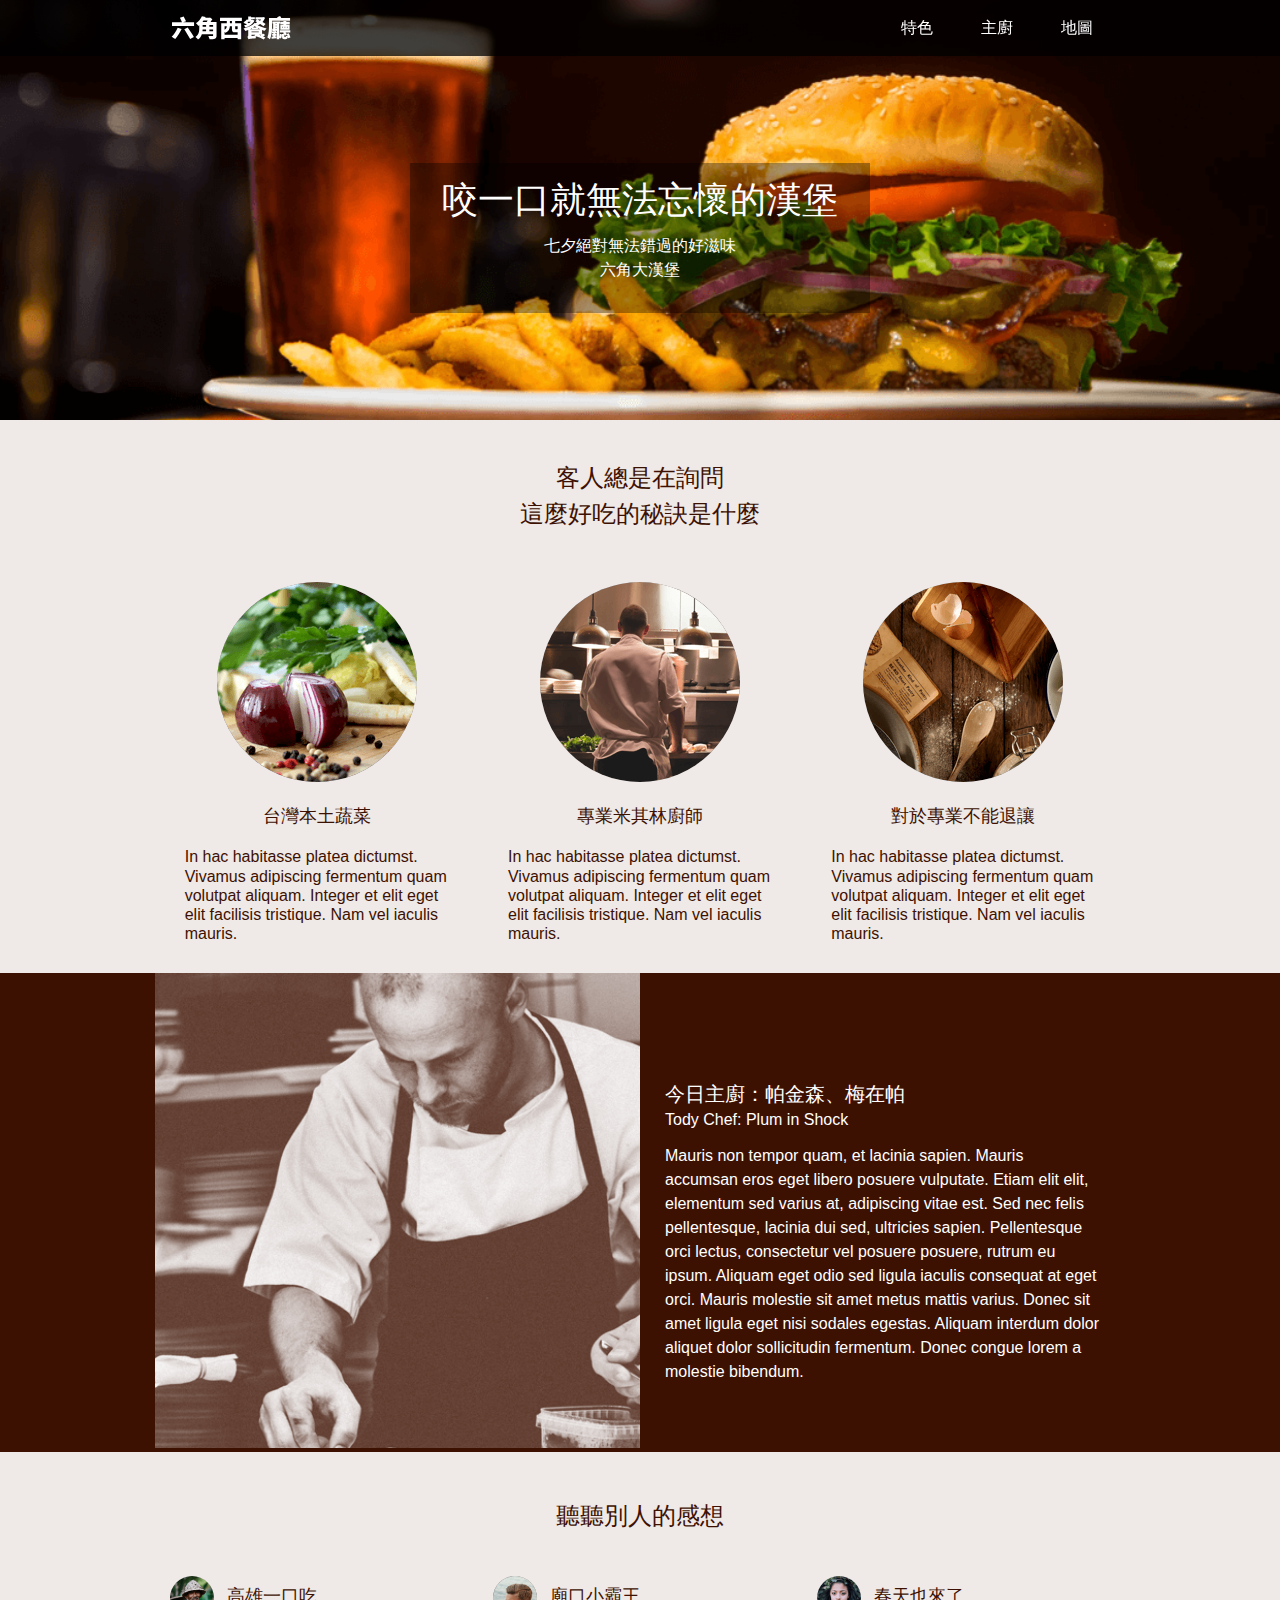
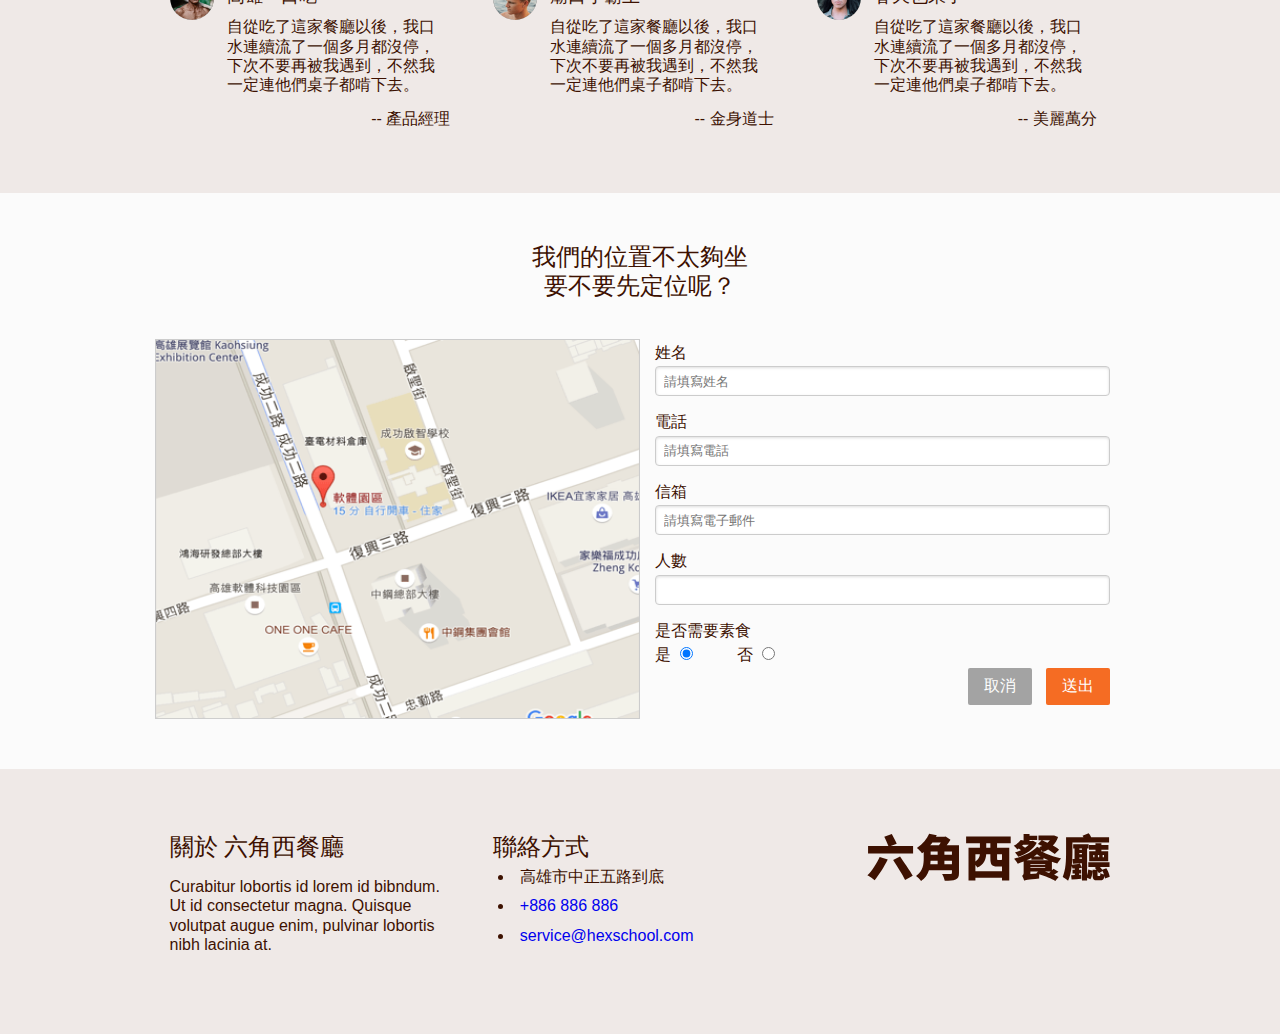
==== index.html @ c9b8e9c9 "first version" ====
<!DOCTYPE html>
<html lang="en">
<head>
	<meta charset="UTF-8">
	<title>無法忘懷的好滋味 | 六角西餐廳</title>
	<meta name="viewport" content="width=device-width, initial-scale=1.0">
	<meta http-equiv="X-UA-Compatible" content="ie=edge">
	<meta name='description' content='六角西餐廳,吃一次就無法忘懷的好滋味。' />
	<meta property="og:title" content="吃一次就無法忘懷的好滋味  | 六角西餐廳" />
	<meta property="og:description" content="六角西餐廳,吃一次就無法忘懷的好滋味。">
	<meta property="og:type" content="website" />
	<meta property="og:url" content="http://www.hexrestaurant.com/" />
	<meta property="og:image" content="" />
	<link rel="stylesheet" href="https://use.fontawesome.com/releases/v5.0.13/css/all.css" integrity="sha384-DNOHZ68U8hZfKXOrtjWvjxusGo9WQnrNx2sqG0tfsghAvtVlRW3tvkXWZh58N9jp" crossorigin="anonymous">
	<link rel="stylesheet" href="stylesheets/all.css">
</head>
<body>
	<header class="header clearfix">
		<div class="container">
			<h1 class="logo"><a href="#" title="六角西餐廳">六角西餐廳</a></h1>
			<ul class="menu">
				<li><a href="#">特色</a></li>
				<li><a href="#">主廚</a></li>
				<li><a href="#">地圖</a></li>
			</ul>
			<a href="#" id="js-show-menu" class="toggle-menu"><i class="fas fa-bars"></i></a>	
		</div>		
	</header>
	<section class="banner">
		<div class="description">
			<h2>咬一口<span>就無法忘懷的漢堡</span></h2>
			<p>七夕絕對無法錯過的好滋味
				<span class="hex-bigburger">
					<span><i class="fas fa-utensils"></i></span>
					<span>六角大漢堡</span>
					<span><i class="fas fa-utensils"></i></span>
				</span>	
			</p>
		</div>
	</section>
	<div class="content-indedx">
		<section class="feature">
			<div class="container">
				<h4>客人總是在詢問<br>
					這麼好吃的秘訣是什麼</h4>
				<ul class="clearfix">
					<li>
						<img src="images/feature_1.png" alt="feature_1">
						<h5>台灣本土蔬菜</h5>
						<p>In hac habitasse platea dictumst. Vivamus adipiscing fermentum quam volutpat aliquam. Integer et elit eget elit facilisis tristique. Nam vel iaculis mauris.</p>
					</li>
					<li>
						<img src="images/feature_2.png" alt="feature_2">
						<h5>專業米其林廚師</h5>
						<p>In hac habitasse platea dictumst. Vivamus adipiscing fermentum quam volutpat aliquam. Integer et elit eget elit facilisis tristique. Nam vel iaculis mauris.</p>
					</li>
					<li>
						<img src="images/feature_3.png" alt="feature_3">
						<h5>對於專業不能退讓</h5>
						<p>In hac habitasse platea dictumst. Vivamus adipiscing fermentum quam volutpat aliquam. Integer et elit eget elit facilisis tristique. Nam vel iaculis mauris.</p>
					</li>
				</ul>
			</div>
		</section>
		<section class="chef clearfix">
			<div class="container">
				<div class="chef-img">
					<img src="images/main_chef_brown.png" alt="chef">
				</div>
				<div class="today-chef">
					<h4>今日主廚：帕金森、梅在帕</h4>
					<p>Tody Chef: Plum in Shock</p>
					<p class="chef-introduce">Mauris non tempor quam, et lacinia sapien. Mauris accumsan eros eget libero posuere vulputate. Etiam elit elit, elementum sed varius at, adipiscing vitae est. Sed nec felis pellentesque, lacinia dui sed, ultricies sapien. Pellentesque orci lectus, consectetur vel posuere posuere, rutrum eu ipsum. Aliquam eget odio sed ligula iaculis consequat at eget orci. Mauris molestie sit amet metus mattis varius. Donec sit amet ligula eget nisi sodales egestas. Aliquam interdum dolor aliquet dolor sollicitudin fermentum. Donec congue lorem a molestie bibendum.</p>
				</div> 
			</div>
		</section>
		<section class="reviews">
			<div class="container">
				<h3>聽聽別人的感想</h3>
				<ul class="clearfix">
					<li class="clearfix">
						<div class="avater-img">
							<img src="images/avatar_1.png" alt="avatar_1">
						</div>
						<div class="avater-info">
							<h5>高雄一口吃</h5>
							<p>自從吃了這家餐廳以後，我口水連續流了一個多月都沒停，下次不要再被我遇到，不然我一定連他們桌子都啃下去。</p>
							<p class="title"> -- 產品經理</p>
						</div>					
					</li>
					<li class="clearfix">
						<div class="avater-img">
							<img src="images/avatar_2.png" alt="avatar_2">
						</div>
						<div class="avater-info">
							<h5>廟口小霸王</h5>
							<p>自從吃了這家餐廳以後，我口水連續流了一個多月都沒停，下次不要再被我遇到，不然我一定連他們桌子都啃下去。</p>
							<p class="title">  -- 金身道士</p>
						</div>
					</li>
					<li class="clearfix">
						<div class="avater-img">
							<img src="images/avatar_3.png" alt="avatar_3">
						</div>
						<div class="avater-info">
							<h5>春天也來了</h5>
							<p>自從吃了這家餐廳以後，我口水連續流了一個多月都沒停，下次不要再被我遇到，不然我一定連他們桌子都啃下去。</p>
							<p class="title">   -- 美麗萬分</p>
						</div>
					</li>
				</ul>
			</div>
		</section>
		<section class="reservations">
			<div class="container clearfix">
				<h3>我們的位置不太夠坐<br>要不要先定位呢？</h3>
				<div class="map">
					<img src="images/Map.png" alt="map">
				</div>
				<div class="input-contact">
					<form action="index.html" class="pure-form pure-form-stacked">
						<label for="person">姓名</label>
						<input type="text" id="person" name="person" class="user-name" placeholder="請填寫姓名">
						<label for="telphone">電話</label>
						<input type="tel" id="telphone" name="telphone" class="telphone" placeholder="請填寫電話">
						<label for="mail">信箱</label>
						<input type="email" id="mail" name="mail" class="email" placeholder="請填寫電子郵件">
						<label for="num">人數</label>
						<input type="number" id="num" name="num" class="email">
						<h6>是否需要素食</h6>
						<label for="option-true" class="vegan">
							是 <input id="option-true" type="radio" name="vegan" value="true" checked>
						</label>
						<label for="option-false" class="vegan">
							否 <input id="option-false" type="radio" name="vegan" value="false">
						</label>
						<div class="submit-btn">
							<button type="reset" class="pure-button btn-cancel">取消</button>
							<button type="submit" class="pure-button btn-send">送出</button>
						</div>
					</form>
				</div>
			</div>
		</section>
	</div>
    <footer class="footer">
		<div class="container clearfix">
			<div class="about">
				<h3>關於 六角西餐廳</h3>
				<p>Curabitur lobortis id lorem id bibndum. Ut id consectetur magna. Quisque volutpat augue enim, pulvinar lobortis nibh lacinia at. </p>
			</div>
			<div class="contact">
				<h3>聯絡方式</h3>
				<ul>
					<li>高雄市中正五路到底</li>
					<li><a href="tel:+886 886 886">+886 886 886</a></li>
					<li><a href="mailto:service@hexschool.com">service@hexschool.com</a></li>	
				</ul>
			</div>
			<div class="communities clearfix">
				<div class="footer-logo">
					<img src="images/logo_l@svg.svg" alt="六角西餐廳">
				</div>
				<ul class="clearfix">
					<li><a href="#" title="google"><i class="fab fa-google-plus-square icon-google"></i></a></li>
					<li><a href="#" title="twitter"><i class="fab fa-twitter-square icon-twitter"></i></a></li>				
					<li><a href="#" title="facebook"><i class="fab fa-facebook-square icon-fb"></i></a></li>
				</ul>
			</div>	
		</div>
	</footer>
	<script src="javascripts/vendor.js"></script>
	<script>
		$('#js-show-menu').on('click',  function(e){
			e.preventDefault();
			$('.header').toggleClass('menu-show');
		});
	</script>
</body>

</html>
---- stylesheets/all.css ----
/* http://meyerweb.com/eric/tools/css/reset/ 
   v2.0 | 20110126
   License: none (public domain)
*/
html, body, div, span, applet, object, iframe,
h1, h2, h3, h4, h5, h6, p, blockquote, pre,
a, abbr, acronym, address, big, cite, code,
del, dfn, em, img, ins, kbd, q, s, samp,
small, strike, strong, sub, sup, tt, var,
b, u, i, center,
dl, dt, dd, ol, ul, li,
fieldset, form, label, legend,
table, caption, tbody, tfoot, thead, tr, th, td,
article, aside, canvas, details, embed,
figure, figcaption, footer, header, hgroup,
menu, nav, output, ruby, section, summary,
time, mark, audio, video {
  margin: 0;
  padding: 0;
  border: 0;
  font-size: 100%;
  font: inherit;
  vertical-align: baseline; }

/* HTML5 display-role reset for older browsers */
article, aside, details, figcaption, figure,
footer, header, hgroup, menu, nav, section {
  display: block; }

body {
  line-height: 1; }

ol, ul {
  list-style: none; }

blockquote, q {
  quotes: none; }

blockquote:before, blockquote:after,
q:before, q:after {
  content: '';
  content: none; }

table {
  border-collapse: collapse;
  border-spacing: 0; }

/* end meyerweb reset */
body, html {
  font-family: "Microsoft JhengHei", "Segoe UI", sans-serif;
  line-height: 1.2; }

*, *:before, *:after {
  box-sizing: border-box; }

.clearfix:after {
  content: '';
  display: table;
  clear: both; }

img {
  max-width: 100%;
  height: auto; }

.container {
  margin: 0 auto; }

@media (min-width: 767px) {
  .container {
    width: 750px; } }

@media (min-width: 1000px) {
  .container {
    width: 970px; } }

/*!
Pure v1.0.0
Copyright 2013 Yahoo!
Licensed under the BSD License.
https://github.com/yahoo/pure/blob/master/LICENSE.md
*/
.pure-button {
  /* Structure */
  display: inline-block;
  zoom: 1;
  line-height: normal;
  white-space: nowrap;
  vertical-align: middle;
  text-align: center;
  cursor: pointer;
  -webkit-user-drag: none;
  -webkit-user-select: none;
  -moz-user-select: none;
  -ms-user-select: none;
  user-select: none;
  box-sizing: border-box; }

/* Firefox: Get rid of the inner focus border */
.pure-button::-moz-focus-inner {
  padding: 0;
  border: 0; }

/* Inherit .pure-g styles */
.pure-button-group {
  letter-spacing: -0.31em;
  /* Webkit: collapse white-space between units */
  *letter-spacing: normal;
  /* reset IE < 8 */
  *word-spacing: -0.43em;
  /* IE < 8: collapse white-space between units */
  text-rendering: optimizespeed;
  /* Webkit: fixes text-rendering: optimizeLegibility */ }

.opera-only :-o-prefocus,
.pure-button-group {
  word-spacing: -0.43em; }

.pure-button-group .pure-button {
  letter-spacing: normal;
  word-spacing: normal;
  vertical-align: top;
  text-rendering: auto; }

/*csslint outline-none:false*/
.pure-button {
  font-family: inherit;
  font-size: 100%;
  padding: 0.5em 1em;
  color: #444;
  /* rgba not supported (IE 8) */
  color: rgba(0, 0, 0, 0.8);
  /* rgba supported */
  border: 1px solid #999;
  /*IE 6/7/8*/
  border: none rgba(0, 0, 0, 0);
  /*IE9 + everything else*/
  background-color: #E6E6E6;
  text-decoration: none;
  border-radius: 2px; }

.pure-button-hover,
.pure-button:hover,
.pure-button:focus {
  /* csslint ignore:start */
  filter: alpha(opacity=90);
  /* csslint ignore:end */
  background-image: linear-gradient(transparent, rgba(0, 0, 0, 0.05) 40%, rgba(0, 0, 0, 0.1)); }

.pure-button:focus {
  outline: 0; }

.pure-button-active,
.pure-button:active {
  box-shadow: 0 0 0 1px rgba(0, 0, 0, 0.15) inset, 0 0 6px rgba(0, 0, 0, 0.2) inset;
  border-color: #000\9; }

.pure-button[disabled],
.pure-button-disabled,
.pure-button-disabled:hover,
.pure-button-disabled:focus,
.pure-button-disabled:active {
  border: none;
  background-image: none;
  /* csslint ignore:start */
  filter: alpha(opacity=40);
  /* csslint ignore:end */
  opacity: 0.40;
  cursor: not-allowed;
  box-shadow: none;
  pointer-events: none; }

.pure-button-hidden {
  display: none; }

.pure-button-primary,
.pure-button-selected,
a.pure-button-primary,
a.pure-button-selected {
  background-color: #0078e7;
  color: #fff; }

/* Button Groups */
.pure-button-group .pure-button {
  margin: 0;
  border-radius: 0;
  border-right: 1px solid #111;
  /* fallback color for rgba() for IE7/8 */
  border-right: 1px solid rgba(0, 0, 0, 0.2); }

.pure-button-group .pure-button:first-child {
  border-top-left-radius: 2px;
  border-bottom-left-radius: 2px; }

.pure-button-group .pure-button:last-child {
  border-top-right-radius: 2px;
  border-bottom-right-radius: 2px;
  border-right: none; }

/*!
Pure v1.0.0
Copyright 2013 Yahoo!
Licensed under the BSD License.
https://github.com/yahoo/pure/blob/master/LICENSE.md
*/
/*csslint box-model:false*/
/*
Box-model set to false because we're setting a height on select elements, which
also have border and padding. This is done because some browsers don't render
the padding. We explicitly set the box-model for select elements to border-box,
so we can ignore the csslint warning.
*/
.pure-form input[type="text"],
.pure-form input[type="password"],
.pure-form input[type="email"],
.pure-form input[type="url"],
.pure-form input[type="date"],
.pure-form input[type="month"],
.pure-form input[type="time"],
.pure-form input[type="datetime"],
.pure-form input[type="datetime-local"],
.pure-form input[type="week"],
.pure-form input[type="number"],
.pure-form input[type="search"],
.pure-form input[type="tel"],
.pure-form input[type="color"],
.pure-form select,
.pure-form textarea {
  padding: 0.5em 0.6em;
  display: inline-block;
  border: 1px solid #ccc;
  box-shadow: inset 0 1px 3px #ddd;
  border-radius: 4px;
  vertical-align: middle;
  box-sizing: border-box; }

/*
Need to separate out the :not() selector from the rest of the CSS 2.1 selectors
since IE8 won't execute CSS that contains a CSS3 selector.
*/
.pure-form input:not([type]) {
  padding: 0.5em 0.6em;
  display: inline-block;
  border: 1px solid #ccc;
  box-shadow: inset 0 1px 3px #ddd;
  border-radius: 4px;
  box-sizing: border-box; }

/* Chrome (as of v.32/34 on OS X) needs additional room for color to display. */
/* May be able to remove this tweak as color inputs become more standardized across browsers. */
.pure-form input[type="color"] {
  padding: 0.2em 0.5em; }

.pure-form input[type="text"]:focus,
.pure-form input[type="password"]:focus,
.pure-form input[type="email"]:focus,
.pure-form input[type="url"]:focus,
.pure-form input[type="date"]:focus,
.pure-form input[type="month"]:focus,
.pure-form input[type="time"]:focus,
.pure-form input[type="datetime"]:focus,
.pure-form input[type="datetime-local"]:focus,
.pure-form input[type="week"]:focus,
.pure-form input[type="number"]:focus,
.pure-form input[type="search"]:focus,
.pure-form input[type="tel"]:focus,
.pure-form input[type="color"]:focus,
.pure-form select:focus,
.pure-form textarea:focus {
  outline: 0;
  border-color: #129FEA; }

/*
Need to separate out the :not() selector from the rest of the CSS 2.1 selectors
since IE8 won't execute CSS that contains a CSS3 selector.
*/
.pure-form input:not([type]):focus {
  outline: 0;
  border-color: #129FEA; }

.pure-form input[type="file"]:focus,
.pure-form input[type="radio"]:focus,
.pure-form input[type="checkbox"]:focus {
  outline: thin solid #129FEA;
  outline: 1px auto #129FEA; }

.pure-form .pure-checkbox,
.pure-form .pure-radio {
  margin: 0.5em 0;
  display: block; }

.pure-form input[type="text"][disabled],
.pure-form input[type="password"][disabled],
.pure-form input[type="email"][disabled],
.pure-form input[type="url"][disabled],
.pure-form input[type="date"][disabled],
.pure-form input[type="month"][disabled],
.pure-form input[type="time"][disabled],
.pure-form input[type="datetime"][disabled],
.pure-form input[type="datetime-local"][disabled],
.pure-form input[type="week"][disabled],
.pure-form input[type="number"][disabled],
.pure-form input[type="search"][disabled],
.pure-form input[type="tel"][disabled],
.pure-form input[type="color"][disabled],
.pure-form select[disabled],
.pure-form textarea[disabled] {
  cursor: not-allowed;
  background-color: #eaeded;
  color: #cad2d3; }

/*
Need to separate out the :not() selector from the rest of the CSS 2.1 selectors
since IE8 won't execute CSS that contains a CSS3 selector.
*/
.pure-form input:not([type])[disabled] {
  cursor: not-allowed;
  background-color: #eaeded;
  color: #cad2d3; }

.pure-form input[readonly],
.pure-form select[readonly],
.pure-form textarea[readonly] {
  background-color: #eee;
  /* menu hover bg color */
  color: #777;
  /* menu text color */
  border-color: #ccc; }

.pure-form input:focus:invalid,
.pure-form textarea:focus:invalid,
.pure-form select:focus:invalid {
  color: #b94a48;
  border-color: #e9322d; }

.pure-form input[type="file"]:focus:invalid:focus,
.pure-form input[type="radio"]:focus:invalid:focus,
.pure-form input[type="checkbox"]:focus:invalid:focus {
  outline-color: #e9322d; }

.pure-form select {
  /* Normalizes the height; padding is not sufficient. */
  height: 2.25em;
  border: 1px solid #ccc;
  background-color: white; }

.pure-form select[multiple] {
  height: auto; }

.pure-form label {
  margin: 0.5em 0 0.2em; }

.pure-form fieldset {
  margin: 0;
  padding: 0.35em 0 0.75em;
  border: 0; }

.pure-form legend {
  display: block;
  width: 100%;
  padding: 0.3em 0;
  margin-bottom: 0.3em;
  color: #333;
  border-bottom: 1px solid #e5e5e5; }

.pure-form-stacked input[type="text"],
.pure-form-stacked input[type="password"],
.pure-form-stacked input[type="email"],
.pure-form-stacked input[type="url"],
.pure-form-stacked input[type="date"],
.pure-form-stacked input[type="month"],
.pure-form-stacked input[type="time"],
.pure-form-stacked input[type="datetime"],
.pure-form-stacked input[type="datetime-local"],
.pure-form-stacked input[type="week"],
.pure-form-stacked input[type="number"],
.pure-form-stacked input[type="search"],
.pure-form-stacked input[type="tel"],
.pure-form-stacked input[type="color"],
.pure-form-stacked input[type="file"],
.pure-form-stacked select,
.pure-form-stacked label,
.pure-form-stacked textarea {
  display: block;
  margin: 0.25em 0; }

/*
Need to separate out the :not() selector from the rest of the CSS 2.1 selectors
since IE8 won't execute CSS that contains a CSS3 selector.
*/
.pure-form-stacked input:not([type]) {
  display: block;
  margin: 0.25em 0; }

.pure-form-aligned input,
.pure-form-aligned textarea,
.pure-form-aligned select,
.pure-form-aligned .pure-help-inline,
.pure-form-message-inline {
  display: inline-block;
  *display: inline;
  *zoom: 1;
  vertical-align: middle; }

.pure-form-aligned textarea {
  vertical-align: top; }

/* Aligned Forms */
.pure-form-aligned .pure-control-group {
  margin-bottom: 0.5em; }

.pure-form-aligned .pure-control-group label {
  text-align: right;
  display: inline-block;
  vertical-align: middle;
  width: 10em;
  margin: 0 1em 0 0; }

.pure-form-aligned .pure-controls {
  margin: 1.5em 0 0 11em; }

/* Rounded Inputs */
.pure-form input.pure-input-rounded,
.pure-form .pure-input-rounded {
  border-radius: 2em;
  padding: 0.5em 1em; }

/* Grouped Inputs */
.pure-form .pure-group fieldset {
  margin-bottom: 10px; }

.pure-form .pure-group input,
.pure-form .pure-group textarea {
  display: block;
  padding: 10px;
  margin: 0 0 -1px;
  border-radius: 0;
  position: relative;
  top: -1px; }

.pure-form .pure-group input:focus,
.pure-form .pure-group textarea:focus {
  z-index: 3; }

.pure-form .pure-group input:first-child,
.pure-form .pure-group textarea:first-child {
  top: 1px;
  border-radius: 4px 4px 0 0;
  margin: 0; }

.pure-form .pure-group input:first-child:last-child,
.pure-form .pure-group textarea:first-child:last-child {
  top: 1px;
  border-radius: 4px;
  margin: 0; }

.pure-form .pure-group input:last-child,
.pure-form .pure-group textarea:last-child {
  top: -2px;
  border-radius: 0 0 4px 4px;
  margin: 0; }

.pure-form .pure-group button {
  margin: 0.35em 0; }

.pure-form .pure-input-1 {
  width: 100%; }

.pure-form .pure-input-3-4 {
  width: 75%; }

.pure-form .pure-input-2-3 {
  width: 66%; }

.pure-form .pure-input-1-2 {
  width: 50%; }

.pure-form .pure-input-1-3 {
  width: 33%; }

.pure-form .pure-input-1-4 {
  width: 25%; }

/* Inline help for forms */
/* NOTE: pure-help-inline is deprecated. Use .pure-form-message-inline instead. */
.pure-form .pure-help-inline,
.pure-form-message-inline {
  display: inline-block;
  padding-left: 0.3em;
  color: #666;
  vertical-align: middle;
  font-size: 0.875em; }

/* Block help for forms */
.pure-form-message {
  display: block;
  color: #666;
  font-size: 0.875em; }

@media only screen and (max-width: 480px) {
  .pure-form button[type="submit"] {
    margin: 0.7em 0 0; }
  .pure-form input:not([type]),
  .pure-form input[type="text"],
  .pure-form input[type="password"],
  .pure-form input[type="email"],
  .pure-form input[type="url"],
  .pure-form input[type="date"],
  .pure-form input[type="month"],
  .pure-form input[type="time"],
  .pure-form input[type="datetime"],
  .pure-form input[type="datetime-local"],
  .pure-form input[type="week"],
  .pure-form input[type="number"],
  .pure-form input[type="search"],
  .pure-form input[type="tel"],
  .pure-form input[type="color"],
  .pure-form label {
    margin-bottom: 0.3em;
    display: block; }
  .pure-group input:not([type]),
  .pure-group input[type="text"],
  .pure-group input[type="password"],
  .pure-group input[type="email"],
  .pure-group input[type="url"],
  .pure-group input[type="date"],
  .pure-group input[type="month"],
  .pure-group input[type="time"],
  .pure-group input[type="datetime"],
  .pure-group input[type="datetime-local"],
  .pure-group input[type="week"],
  .pure-group input[type="number"],
  .pure-group input[type="search"],
  .pure-group input[type="tel"],
  .pure-group input[type="color"] {
    margin-bottom: 0; }
  .pure-form-aligned .pure-control-group label {
    margin-bottom: 0.3em;
    text-align: left;
    display: block;
    width: 100%; }
  .pure-form-aligned .pure-controls {
    margin: 1.5em 0 0 0; }
  /* NOTE: pure-help-inline is deprecated. Use .pure-form-message-inline instead. */
  .pure-form .pure-help-inline,
  .pure-form-message-inline,
  .pure-form-message {
    display: block;
    font-size: 0.75em;
    /* Increased bottom padding to make it group with its related input element. */
    padding: 0.2em 0 0.8em; } }

.header {
  position: fixed;
  z-index: 10;
  width: 100%;
  background-color: rgba(0, 0, 0, 0.75); }
  .header .logo {
    float: left;
    margin: 1em; }
    .header .logo a {
      display: block;
      background-image: url(../images/logo_w.png);
      background-image: url(../images/logo_w.svg);
      width: 120px;
      height: 24px;
      background-size: contain;
      text-decoration: none;
      text-indent: 101%;
      overflow: hidden;
      white-space: nowrap; }
  .header .toggle-menu {
    float: right;
    color: #FFFFFF;
    margin-right: 1em;
    font-size: 24px;
    height: 56px;
    line-height: 56px; }
  @media (min-width: 767px) {
    .header .toggle-menu {
      display: none;
      float: left; } }

.header .menu {
  max-height: 0px;
  overflow: hidden;
  transition: max-height 1.5s;
  position: absolute;
  z-index: 5;
  top: 56px;
  left: 0;
  right: 0;
  background: rgba(0, 0, 0, 0.75); }
  .header .menu a {
    display: block;
    padding: 1em;
    text-decoration: none;
    color: #FFFFFF; }
    .header .menu a:active {
      background-color: #F56C23; }
  @media (min-width: 767px) {
    .header .menu {
      float: right;
      max-height: none;
      position: static;
      background: initial; }
      .header .menu li {
        float: left;
        margin-right: 1em; }
      .header .menu a {
        padding: 0 1em;
        height: 56px;
        line-height: 56px;
        border-bottom: 2px solid transparent; }
        .header .menu a:hover {
          background-color: transparent;
          border-bottom: 2px solid #F56C23; } }

.menu-show .menu {
  max-height: 200px; }

.banner {
  background-image: url(../images/header_mobile.png);
  background-position: center center;
  background-repeat: no-repeat;
  background-size: cover;
  height: 420px;
  padding-top: 56px; }
  .banner .description {
    position: relative;
    top: 50%;
    left: 50%;
    width: 300px;
    height: 190px;
    -ms-transform: translate(-50%, -50%);
        transform: translate(-50%, -50%);
    background-color: rgba(0, 0, 0, 0.35);
    color: #FFFFFF;
    text-align: center; }
  .banner h2 {
    font-size: 36px;
    padding: 15px 5px; }
    .banner h2 span {
      display: block; }
  .banner .hex-bigburger {
    display: block;
    padding-top: 5px; }
  @media (min-width: 568px) {
    .banner .description {
      width: 350px; } }
  @media (min-width: 767px) {
    .banner {
      background-image: url(../images/header_desktop.png); }
      .banner .description {
        width: 460px;
        height: 150px; }
      .banner h2 span {
        display: inline; } }

.footer {
  padding: 50px 15px;
  background: #efe9e7;
  color: #3D1101; }
  .footer .footer-logo {
    text-align: right; }
  .footer h3 {
    font-size: 24px; }
  .footer .about p {
    padding: 15px 15px 15px 0; }
  .footer .contact li {
    padding: 12px 12px 12px 5px;
    list-style: disc inside; }
    .footer .contact li a {
      text-decoration: none; }
      .footer .contact li a:hover {
        color: #3D1101; }
  .footer .communities {
    padding-top: 15px; }
    .footer .communities ul {
      float: right; }
    .footer .communities li {
      float: left;
      margin: 10px 0px 0 20px; }
    .footer .communities .icon-google,
    .footer .communities .icon-twitter,
    .footer .communities .icon-fb {
      font-size: 36px; }
    .footer .communities .icon-google {
      color: #DB4437; }
    .footer .communities .icon-twitter {
      color: #41ABE1; }
    .footer .communities .icon-fb {
      color: #3A5795; }
  @media (min-width: 767px) {
    .footer .contact li {
      padding: 5px; }
    .footer .about,
    .footer .contact,
    .footer .communities {
      float: left;
      margin: 1.5%;
      width: 30.3333%; }
    .footer .communities {
      float: right;
      padding-top: 0px; } }

.feature {
  color: #3D1101;
  background-color: #efe9e7; }
  .feature h4 {
    font-size: 24px;
    text-align: center;
    padding: 40px 20px;
    line-height: 1.5; }
  .feature li {
    float: left;
    width: 98%;
    margin: 1%;
    text-align: center; }
  .feature img {
    border-radius: 50%; }
  .feature h5 {
    padding-top: 20px;
    font-size: 18px; }
  .feature p {
    padding: 20px;
    text-align: initial; }
  @media (min-width: 767px) {
    .feature li {
      width: 31.3333%; } }

.chef {
  background: #3D1101;
  color: #FFFFFF; }
  .chef .chef-img img {
    width: 100%; }
  .chef .today-chef {
    width: 100%;
    padding: 25px; }
  .chef h4 {
    font-size: 20px;
    line-height: 32px; }
  .chef .chef-introduce {
    padding-top: 15px;
    line-height: 1.2; }
  @media (min-width: 767px) {
    .chef .chef-img, .chef .today-chef {
      float: left;
      width: 50%; }
    .chef .today-chef {
      padding: 25px 25px 0 25px; } }
  @media (min-width: 1200px) {
    .chef h4 {
      padding-top: 80px; }
    .chef .chef-introduce {
      line-height: 1.5; } }

.reviews {
  padding: 50px 0;
  color: #3D1101;
  background: #efe9e7; }
  .reviews h3 {
    padding: 0px 15px 30px 15px;
    font-size: 24px;
    text-align: center; }
  .reviews li {
    padding: 15px; }
  .reviews .avater-img, .reviews .avater-info {
    float: left; }
  .reviews .avater-img {
    width: 15%; }
  .reviews img {
    border-radius: 50%;
    margin-right: 13px; }
  .reviews .avater-info {
    width: 85%;
    padding: 0px 13px; }
  .reviews h5 {
    font-size: 18px;
    padding: 10px 0px; }
  .reviews .title {
    text-align: right;
    margin-top: 15px; }
  @media (min-width: 767px) {
    .reviews li {
      float: left;
      width: 33.33%; } }

.reservations {
  padding: 50px 10px;
  color: #3D1101;
  background: rgba(250, 250, 250, 0.7); }
  .reservations h3 {
    font-size: 24px;
    text-align: center;
    margin-bottom: 38px; }
  .reservations .map img {
    width: 100%; }
  .reservations .input-contact input[type="text"],
  .reservations .input-contact input[type="tel"],
  .reservations .input-contact input[type="email"],
  .reservations .input-contact input[type="number"] {
    width: 100%;
    margin-bottom: 16px; }
  .reservations .input-contact input[type="radio"] {
    display: inline-block; }
  .reservations .submit-btn {
    text-align: right; }
    .reservations .submit-btn .btn-cancel,
    .reservations .submit-btn .btn-send {
      color: #FFFFFF;
      transition: all 0.2s; }
      .reservations .submit-btn .btn-cancel:hover, .reservations .submit-btn .btn-cancel:active,
      .reservations .submit-btn .btn-send:hover,
      .reservations .submit-btn .btn-send:active {
        -ms-transform: scale(1.1);
            transform: scale(1.1); }
    .reservations .submit-btn .btn-cancel {
      background: rgba(0, 0, 0, 0.35);
      margin-right: 10px; }
    .reservations .submit-btn .btn-send {
      background: #F56C23; }
  .reservations .vegan {
    display: inline-block;
    margin-right: 36px; }
  @media (min-width: 767px) {
    .reservations .map img,
    .reservations .input-contact {
      float: left;
      width: 50%; }
    .reservations .map img {
      height: 380px; }
    .reservations .input-contact {
      padding: 0 15px; } }

/*# sourceMappingURL=all.css.map */
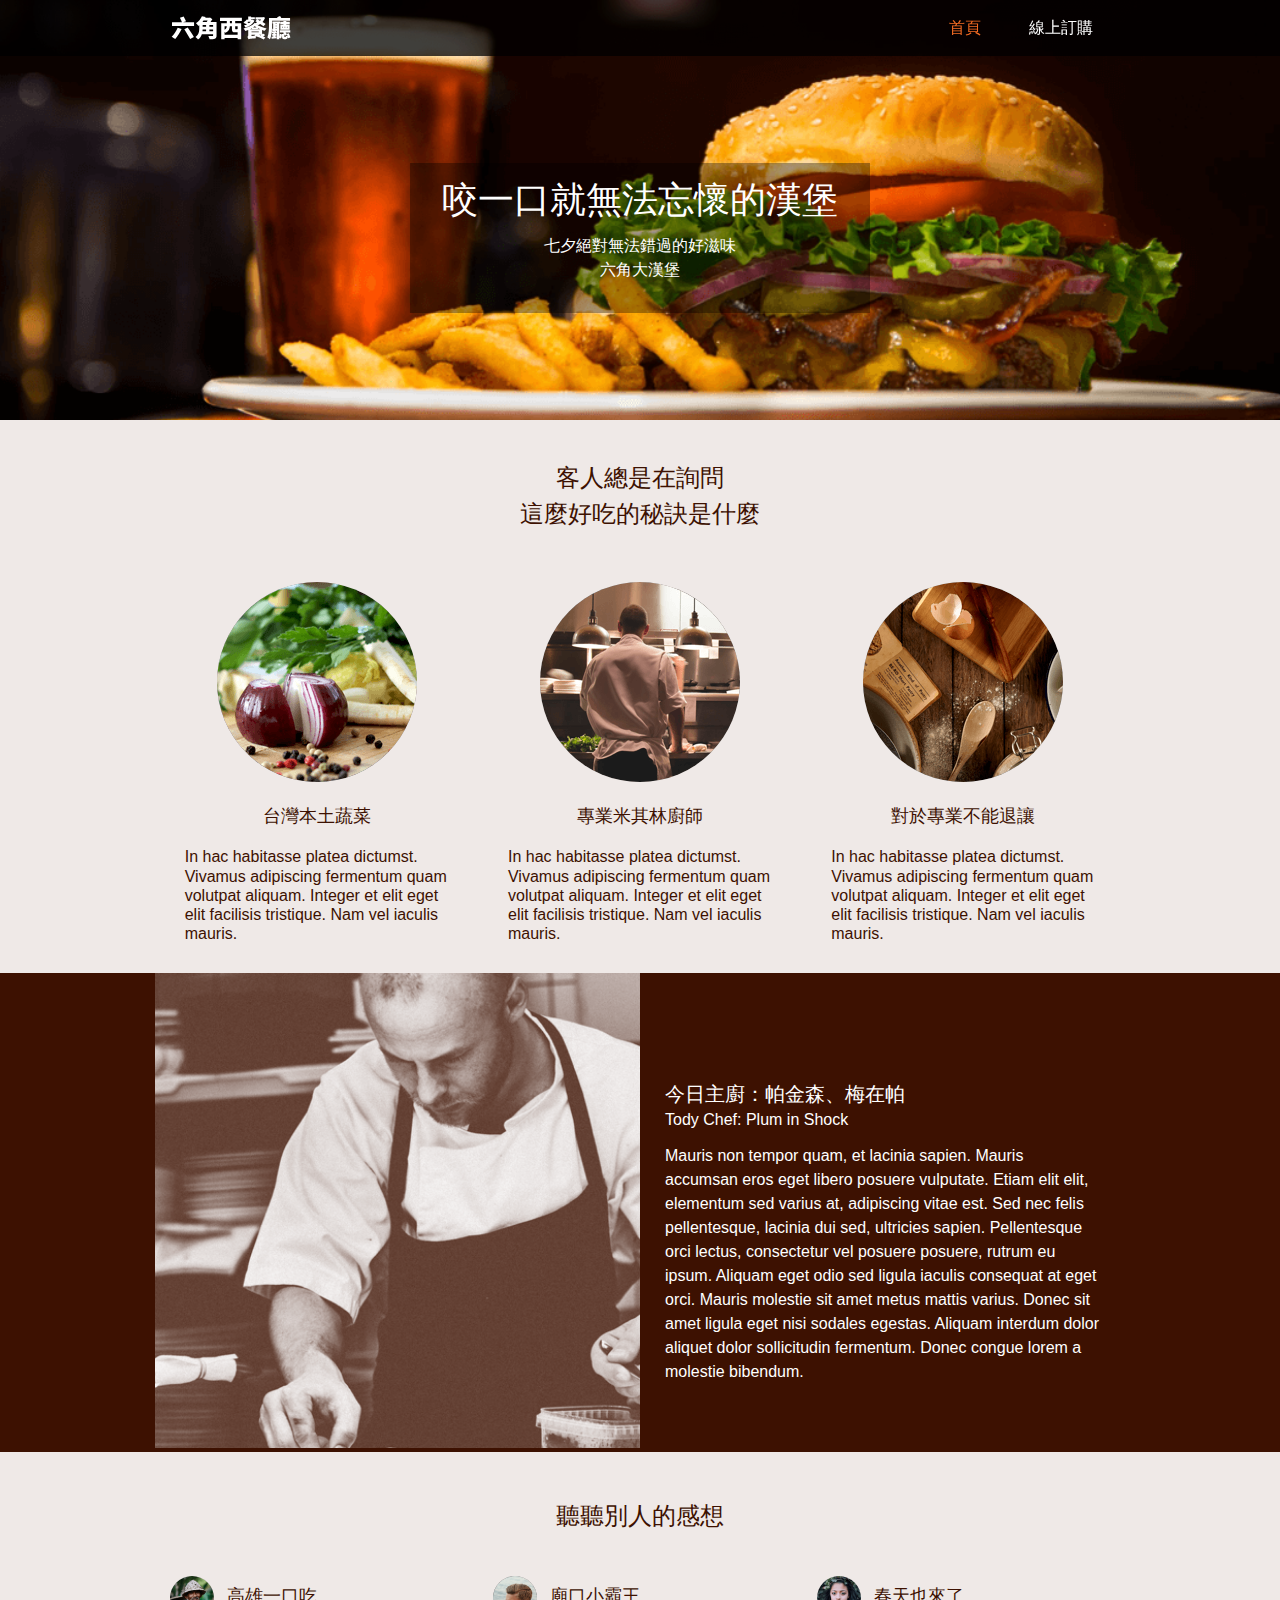
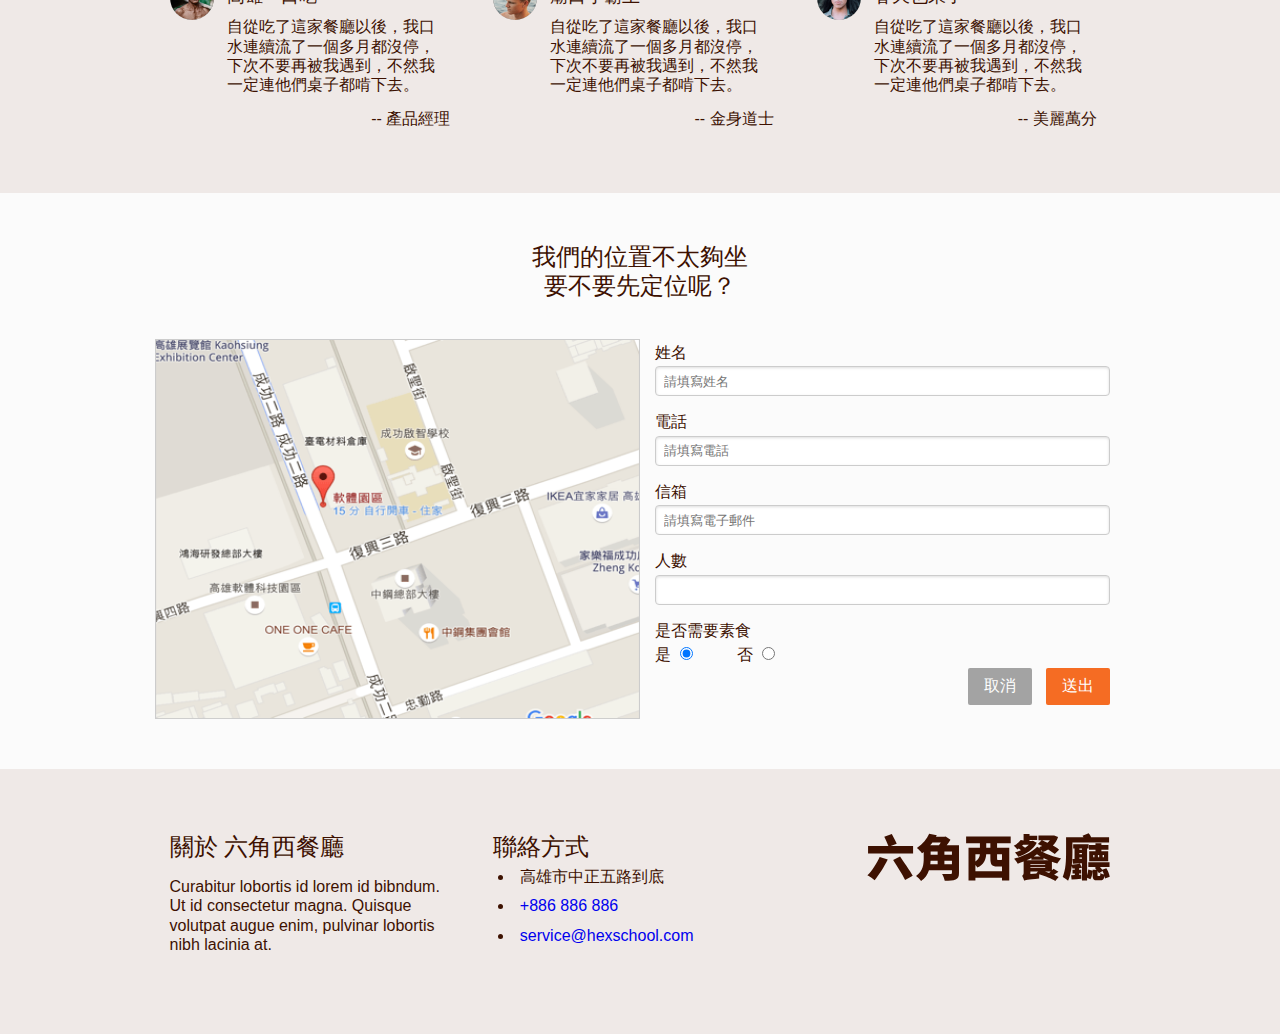
==== commit d94cac0a: "新增cart和login page，add menu active color" ====
--- a/index.html
+++ b/index.html
@@ -18,10 +18,9 @@
 	<header class="header clearfix">
 		<div class="container">
 			<h1 class="logo"><a href="#" title="六角西餐廳">六角西餐廳</a></h1>
-			<ul class="menu">
-				<li><a href="#">特色</a></li>
-				<li><a href="#">主廚</a></li>
-				<li><a href="#">地圖</a></li>
+			<ul id="js-menu" class="menu">
+				<li><a href="index.html" class="active">首頁</a></li>
+				<li><a href="cart.html">線上訂購</a></li>
 			</ul>
 			<a href="#" id="js-show-menu" class="toggle-menu"><i class="fas fa-bars"></i></a>	
 		</div>		
@@ -41,8 +40,7 @@
 	<div class="content-indedx">
 		<section class="feature">
 			<div class="container">
-				<h4>客人總是在詢問<br>
-					這麼好吃的秘訣是什麼</h4>
+				<h4 class="feature-title">客人總是在詢問<br>這麼好吃的秘訣是什麼</h4>
 				<ul class="clearfix">
 					<li>
 						<img src="images/feature_1.png" alt="feature_1">
@@ -170,12 +168,7 @@
 		</div>
 	</footer>
 	<script src="javascripts/vendor.js"></script>
-	<script>
-		$('#js-show-menu').on('click',  function(e){
-			e.preventDefault();
-			$('.header').toggleClass('menu-show');
-		});
-	</script>
+	<script src="javascripts/all.js"></script>
 </body>
 
 </html>
--- a/stylesheets/all.css
+++ b/stylesheets/all.css
@@ -195,6 +195,36 @@
   border-top-right-radius: 2px;
   border-bottom-right-radius: 2px;
   border-right: none; }
+
+.btn-register,
+.btn-cancel,
+.btn-send {
+  color: #FFFFFF;
+  transition: all 0.2s; }
+  .btn-register:hover, .btn-register:active,
+  .btn-cancel:hover,
+  .btn-cancel:active,
+  .btn-send:hover,
+  .btn-send:active {
+    -ms-transform: scale(1.1);
+        transform: scale(1.1); }
+
+.btn-cancel {
+  background: rgba(0, 0, 0, 0.35); }
+
+.btn-send {
+  background: #F56C23; }
+
+.btn-register {
+  background: rgba(0, 0, 0, 0.35); }
+
+.btn-cart {
+  background: transparent;
+  border: 2px solid #F56C23;
+  color: #F56C23; }
+  .btn-cart:hover, .btn-cart:active {
+    background: #F56C23;
+    color: #FFFFFF; }
 
 /*!
 Pure v1.0.0
@@ -596,7 +626,10 @@
     text-decoration: none;
     color: #FFFFFF; }
     .header .menu a:active {
+      color: #FFFFFF;
       background-color: #F56C23; }
+  .header .menu .active {
+    color: #F56C23; }
   @media (min-width: 767px) {
     .header .menu {
       float: right;
@@ -706,7 +739,7 @@
 .feature {
   color: #3D1101;
   background-color: #efe9e7; }
-  .feature h4 {
+  .feature .feature-title {
     font-size: 24px;
     text-align: center;
     padding: 40px 20px;
@@ -805,20 +838,10 @@
     display: inline-block; }
   .reservations .submit-btn {
     text-align: right; }
-    .reservations .submit-btn .btn-cancel,
-    .reservations .submit-btn .btn-send {
-      color: #FFFFFF;
-      transition: all 0.2s; }
-      .reservations .submit-btn .btn-cancel:hover, .reservations .submit-btn .btn-cancel:active,
-      .reservations .submit-btn .btn-send:hover,
-      .reservations .submit-btn .btn-send:active {
-        -ms-transform: scale(1.1);
-            transform: scale(1.1); }
     .reservations .submit-btn .btn-cancel {
-      background: rgba(0, 0, 0, 0.35);
       margin-right: 10px; }
     .reservations .submit-btn .btn-send {
-      background: #F56C23; }
+      margin: 0px; }
   .reservations .vegan {
     display: inline-block;
     margin-right: 36px; }
@@ -832,4 +855,249 @@
     .reservations .input-contact {
       padding: 0 15px; } }
 
+.content-login {
+  background: #efe9e7; }
+
+.login {
+  max-width: 400px;
+  margin: 0 auto;
+  padding: 50px 15px;
+  color: #3D1101; }
+  .login .login-logo, .login h4, .login h5 {
+    text-align: center; }
+  .login h4 {
+    font-size: 20px;
+    margin: 5px 15px 30px 15px; }
+  .login h5 {
+    font-size: 18px;
+    font-weight: bold; }
+  .login .login-form {
+    padding: 15px;
+    border-top: 3px solid #FF5E45;
+    background: #EFE9E7;
+    box-shadow: 3px 3px 4px 0px rgba(0, 0, 0, 0.16); }
+    .login .login-form .email-block,
+    .login .login-form .pw-block {
+      position: relative; }
+    .login .login-form .icon-mail,
+    .login .login-form .icon-pw {
+      position: absolute;
+      top: 32px;
+      left: 10px; }
+    .login .login-form .email,
+    .login .login-form .password {
+      width: 100%;
+      padding-left: 33px; }
+    .login .login-form .email {
+      margin-bottom: 15px; }
+    .login .login-form .forget {
+      color: #FF5E45; }
+  .login .login-btn {
+    margin-top: 36px; }
+    .login .login-btn button {
+      width: 47%; }
+    .login .login-btn .btn-register {
+      float: left; }
+    .login .login-btn .btn-send {
+      float: right;
+      margin: 0; }
+
+.content-cart {
+  background: #efe9e7; }
+
+.order-food {
+  padding: 50px 15px 20px 15px;
+  color: #3D1101; }
+  .order-food h4 {
+    font-size: 20px; }
+    .order-food h4 i {
+      margin: 0 10px; }
+  .order-food li {
+    border-bottom: 1px solid #3D1101; }
+  .order-food a {
+    display: block;
+    padding: 10px;
+    text-decoration: none;
+    color: #3D1101; }
+    .order-food a:hover, .order-food a:active {
+      background: #3D1101;
+      color: #ffffff; }
+  .order-food .order-value {
+    margin-left: 5px; }
+  @media (min-width: 767px) {
+    .order-food {
+      width: 26%;
+      float: left; } }
+
+.foods {
+  padding: 15px; }
+  @media (min-width: 767px) {
+    .foods {
+      width: 74%;
+      float: right;
+      padding: 48px 15px 15px 15px; } }
+
+.foods .search-block input,
+.foods .search-block button {
+  float: left; }
+
+.foods .search-block .food-search {
+  display: inline-block;
+  width: 90%;
+  height: 34px;
+  border: 2px solid #3D1101;
+  border-right: transparent;
+  border-radius: 0; }
+  .foods .search-block .food-search:focus {
+    border-color: #FF5E45; }
+
+.foods .search-block button {
+  width: 10%;
+  height: 34px;
+  background: #3D1101;
+  border-color: transparent;
+  cursor: pointer; }
+  .foods .search-block button:active, .foods .search-block button:hover {
+    background: #FF5E45; }
+
+.foods .search-block .btn-search {
+  padding: 6px 2px;
+  color: #ffffff; }
+
+@media (min-width: 1000px) {
+  .foods .search-block {
+    width: 75%;
+    float: left; } }
+
+.checkout {
+  float: right;
+  margin: 20px 0;
+  cursor: pointer; }
+  .checkout .go-checkout {
+    border-right: 1px solid black;
+    padding-right: 10px; }
+  .checkout .cart {
+    position: relative; }
+  .checkout .cart-icon {
+    padding-left: 5px;
+    font-size: 22px; }
+  .checkout .cart-num {
+    position: absolute;
+    top: -10px;
+    right: -10px;
+    width: 15px;
+    height: 15px;
+    border-radius: 50%;
+    background: #FF5E45;
+    text-align: center;
+    color: #FFFFFF;
+    font-size: 12PX; }
+  .checkout:hover .go-checkout,
+  .checkout:hover .cart-icon, .checkout:active .go-checkout,
+  .checkout:active .cart-icon {
+    color: #FF5E45; }
+  .checkout:hover .cart-num, .checkout:active .cart-num {
+    background: red; }
+  @media (min-width: 1000px) {
+    .checkout {
+      width: 16%;
+      margin: 0; } }
+
+.food-list li {
+  margin-bottom: 30px;
+  box-shadow: 3px 3px 4px 0px rgba(0, 0, 0, 0.16);
+  overflow: hidden; }
+
+.food-list .classic-burger {
+  background-image: url(../images/product_1.png);
+  background-size: cover;
+  background-repeat: no-repeat;
+  background-position: center;
+  min-height: 120px; }
+
+.food-list .handsome-sausage {
+  background-image: url(../images/product_2.png);
+  background-size: cover;
+  background-repeat: no-repeat;
+  background-position: center;
+  min-height: 120px; }
+
+.food-list .hamburg-brothers {
+  background-image: url(../images/product_3.png);
+  background-size: cover;
+  background-repeat: no-repeat;
+  background-position: center;
+  min-height: 120px; }
+
+.food-list .dragon-ball {
+  background-image: url(../images/product_4.png);
+  background-size: cover;
+  background-repeat: no-repeat;
+  background-position: center;
+  min-height: 120px; }
+
+.food-list .item-img {
+  position: relative;
+  color: #FFFFFF;
+  transition: 0.5s linear; }
+  .food-list .item-img .icon-heart {
+    position: absolute;
+    top: 10px;
+    left: 10px; }
+  .food-list .item-img .fa-heart {
+    font-size: 20PX; }
+  .food-list .item-img .sell-well-bg {
+    position: absolute;
+    top: 0px;
+    right: 0px;
+    border-style: solid;
+    border-width: 0 70px 70px 0;
+    border-color: transparent #00CC99 transparent transparent; }
+  .food-list .item-img .sell-well-text {
+    position: absolute;
+    top: 18px;
+    right: -5px;
+    -ms-transform: rotate(45deg);
+        transform: rotate(45deg);
+    font-size: 14px; }
+  .food-list .item-img:hover {
+    -ms-transform: scale(1.1);
+        transform: scale(1.1); }
+
+.food-list .item-content {
+  padding: 10px 15px;
+  color: #3D1101;
+  text-align: center; }
+  .food-list .item-content h4 {
+    font-size: 20px; }
+
+.food-list .item-en-name {
+  font-size: 12PX; }
+
+.food-list .item-line {
+  margin: 10px auto;
+  width: 100px;
+  border: 1px solid; }
+
+.food-list .amount {
+  font-size: 20PX;
+  margin: 10px; }
+
+.food-list .btn-cart {
+  width: 100%; }
+  .food-list .btn-cart .cart-icon {
+    margin-right: 10px; }
+
+@media (min-width: 767px) {
+  .food-list li {
+    float: left;
+    width: 48%;
+    margin: 0 1% 3% 1%; } }
+
+@media (min-width: 1000px) {
+  .food-list {
+    margin-top: 30px; }
+    .food-list li {
+      width: 31.3333%; } }
+
 /*# sourceMappingURL=all.css.map */
